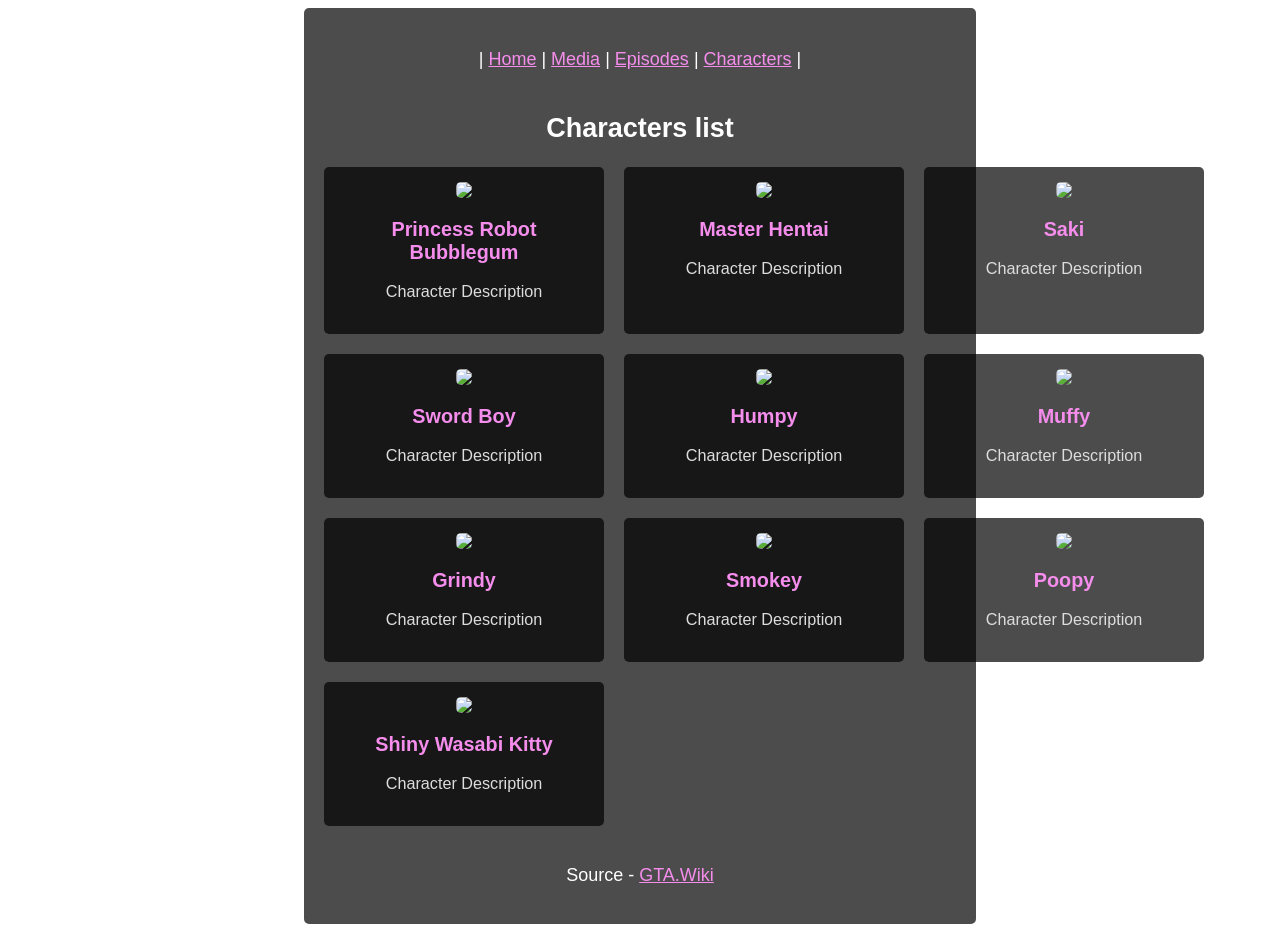
==== characters.html @ 265590be "init commit" ====
<!DOCTYPE html>
<html lang="en">
<head>
    <meta charset="UTF-8">
    <meta name="viewport" content="width=device-width, initial-scale=1.0">
    <title>PRB Fanpage - Characters</title>
    <link rel="stylesheet" href="styles.css">
</head>
<body>
    <div class="MainContainer">
        <br>
        <nav>
            <span>|</span>
            <a href="index.html">Home</a>
            <span>|</span>
            <a href="media.html">Media</a>
            <span>|</span>
            <a href="Episodes.html">Episodes</a>
            <span>|</span>
            <a href="Characters.html">Characters</a>
            <span>|</span>
        </nav>
        <br>
            <h2>Characters list</h2>
        <div class="Character_Grid">
            <div class="Character_Card">
                <img class="Character_Card_Image" src="https://gta.wiki/images/thumb/PRB-GTAIV-CharacterDecal.png/120px-PRB-GTAIV-CharacterDecal.png?17a62">
                <h3 class="Character_Card_Name">Princess Robot Bubblegum</h3>
                <p class="Character_Card_Description">Character Description</p>
            </div>
            <div class="Character_Card">
                <img class="Character_Card_Image" src="https://gta.wiki/images/thumb/PRB-GTAV-MasterHentai.png/120px-PRB-GTAV-MasterHentai.png?9576b">
                <h3 class="Character_Card_Name">Master Hentai</h3>
                <p class="Character_Card_Description">Character Description</p>
            </div>
            <div class="Character_Card">
                <img class="Character_Card_Image" src="https://gta.wiki/images/thumb/PRB-GTAIV-Saki.png/120px-PRB-GTAIV-Saki.png?896fe">
                <h3 class="Character_Card_Name">Saki</h3>
                <p class="Character_Card_Description">Character Description</p>
            </div>
            <div class="Character_Card">
                <img class="Character_Card_Image" src="https://gta.wiki/images/thumb/PRB-GTAV-Swordboy.png/120px-PRB-GTAV-Swordboy.png?33616">
                <h3 class="Character_Card_Name">Sword Boy</h3>
                <p class="Character_Card_Description">Character Description</p>
            </div>
            <div class="Character_Card">
                <img class="Character_Card_Image" src="https://gta.wiki/images/thumb/PRB-GTAV-Humpy.png/120px-PRB-GTAV-Humpy.png?526be">
                <h3 class="Character_Card_Name">Humpy</h3>
                <p class="Character_Card_Description">Character Description</p>
            </div>
            <div class="Character_Card">
                <img class="Character_Card_Image" src="https://gta.wiki/images/thumb/PRB-GTAV-Muffy.png/120px-PRB-GTAV-Muffy.png?1f9bf">
                <h3 class="Character_Card_Name">Muffy</h3>
                <p class="Character_Card_Description">Character Description</p>
            </div>
            <div class="Character_Card">
                <img class="Character_Card_Image" src="https://gta.wiki/images/thumb/PRB-GTAV-Grindy.png/120px-PRB-GTAV-Grindy.png?ac778">
                <h3 class="Character_Card_Name">Grindy</h3>
                <p class="Character_Card_Description">Character Description</p>
            </div>
            <div class="Character_Card">
                <img class="Character_Card_Image" src="https://gta.wiki/images/thumb/PRB-GTAV-Smokey.png/120px-PRB-GTAV-Smokey.png?ee5b9">
                <h3 class="Character_Card_Name">Smokey</h3>
                <p class="Character_Card_Description">Character Description</p>
            </div>
            <div class="Character_Card">
                <img class="Character_Card_Image" src="https://gta.wiki/images/thumb/PRB-GTAV-Poopy.png/120px-PRB-GTAV-Poopy.png?ed0c2">
                <h3 class="Character_Card_Name">Poopy</h3>
                <p class="Character_Card_Description">Character Description</p>
            </div>
            <div class="Character_Card">
                <img class="Character_Card_Image" src="https://gta.wiki/w/File:PRB-GTAV-ShinyWasabiKitty.png">
                <h3 class="Character_Card_Name">Shiny Wasabi Kitty</h3>
                <p class="Character_Card_Description">Character Description</p>
            </div>
        </div>
        <br>
        <footer>
            <p>Source - <a href="https://gta.wiki/w/Princess_Robot_Bubblegum">GTA.Wiki</a></p>
        </footer>
    </div>
</body>
</html>
---- styles.css ----
html {
    background-image: url("https://gta.wiki/images/PRB-TBoGT-MasterHentaisTemple.png?f89bc");
    background-size: cover;
    background-attachment: fixed;
    background-repeat: no-repeat;
    background-position: center top;
}

body {
    color: white;
    text-align: center;
}

.MainContainer{
    background-color: rgba(0, 0, 0, 0.7);
    width: 50%;
    border-radius: 5px;
    margin-left: auto;
    margin-right: auto;
    padding: 20px;
    font-size: large;
    font-family: Arial, Helvetica, sans-serif;
}

li{
    font-size: small;
    text-align: left;
}

nav{
    flex-direction: row;
    display: flex;
    justify-content: center;
    gap: 5px;
}

a {
    color: rgb(245, 141, 236);
    text-decoration: underline;
}

a:hover {
    color: rgb(245, 100, 233);
}

.Character_Grid {
    display: grid;
    grid-template-columns: repeat(3, 1fr);
    gap: 20px;
    justify-items: center;
    margin-top: 20px;
}

.Character_Card {
    background-color: rgba(0, 0, 0, 0.7);
    border-radius: 5px;
    padding: 15px;
    width: 250px;
    text-align: center;
    color: white;
}

.Character_Card_Image {
    width: 100%;
    height: auto;
    border-radius: 5px;
    margin-bottom: 10px;
}

.Character_Card_Name {
    font-size: 1.1em;
    margin: 5px 0;
    color: rgb(245, 141, 236);
}

.Character_Card_Description {
    font-size: 0.9em;
    color: #ddd;
    line-height: 1.4;
}

@media (max-width: 800px) {
    .Character_Grid {
        grid-template-columns: repeat(2, 1fr);
    }
}

@media (max-width: 500px) {
    .Character_Grid {
        grid-template-columns: 1fr;
    }
}
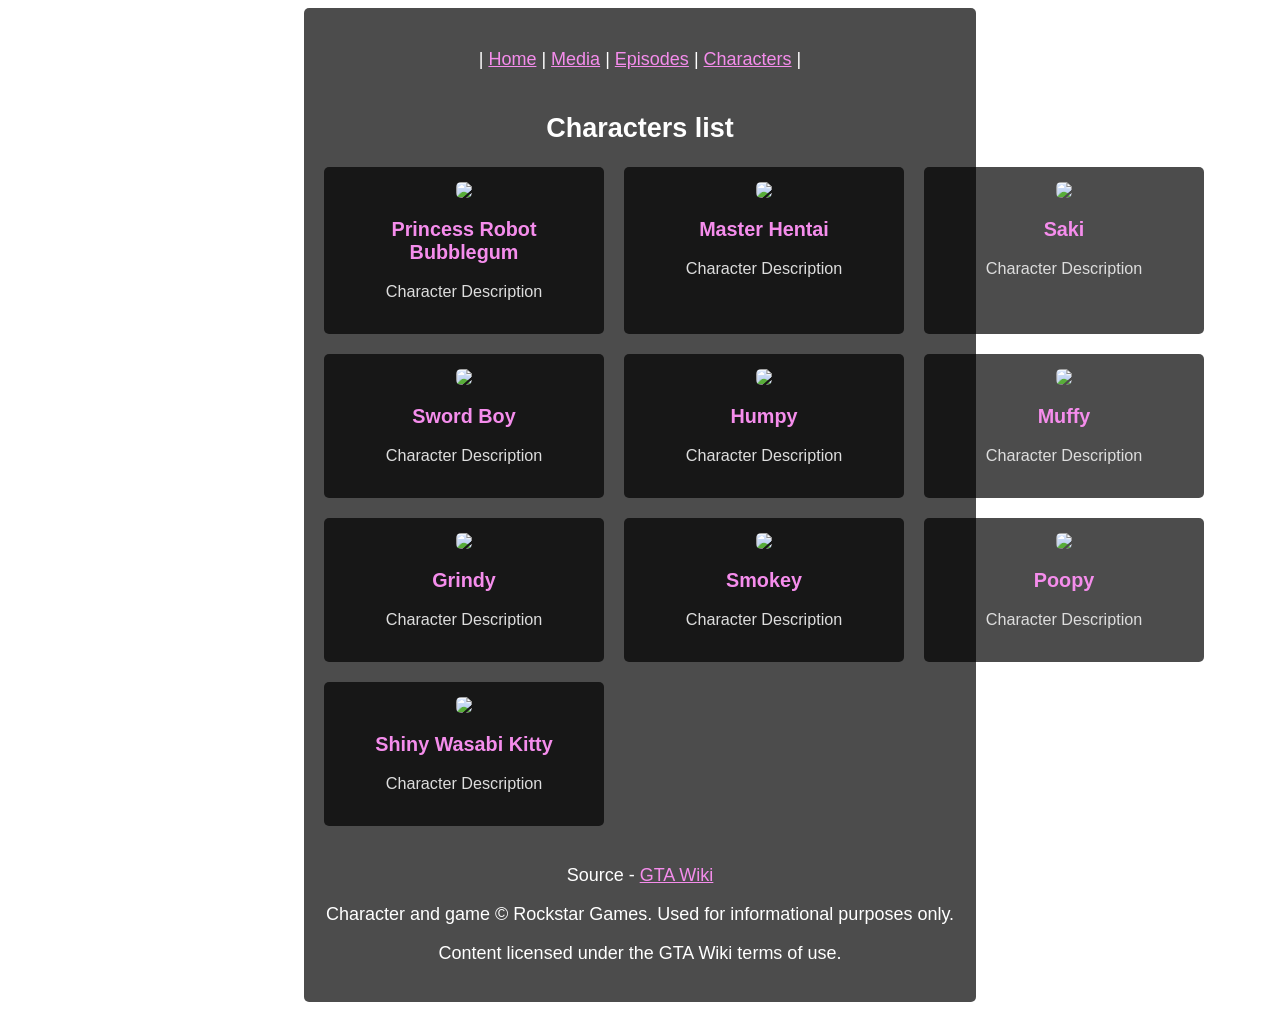
==== commit e9a44bd1: "expanded footer" ====
--- a/characters.html
+++ b/characters.html
@@ -76,7 +76,9 @@
         </div>
         <br>
         <footer>
-            <p>Source - <a href="https://gta.wiki/w/Princess_Robot_Bubblegum">GTA.Wiki</a></p>
+            <p>Source - <a href="https://gta.wiki/w/Princess_Robot_Bubblegum">GTA Wiki</a></p>
+            <p>Character and game © Rockstar Games. Used for informational purposes only.</p>
+            <p>Content licensed under the GTA Wiki terms of use.</p>
         </footer>
     </div>
 </body>
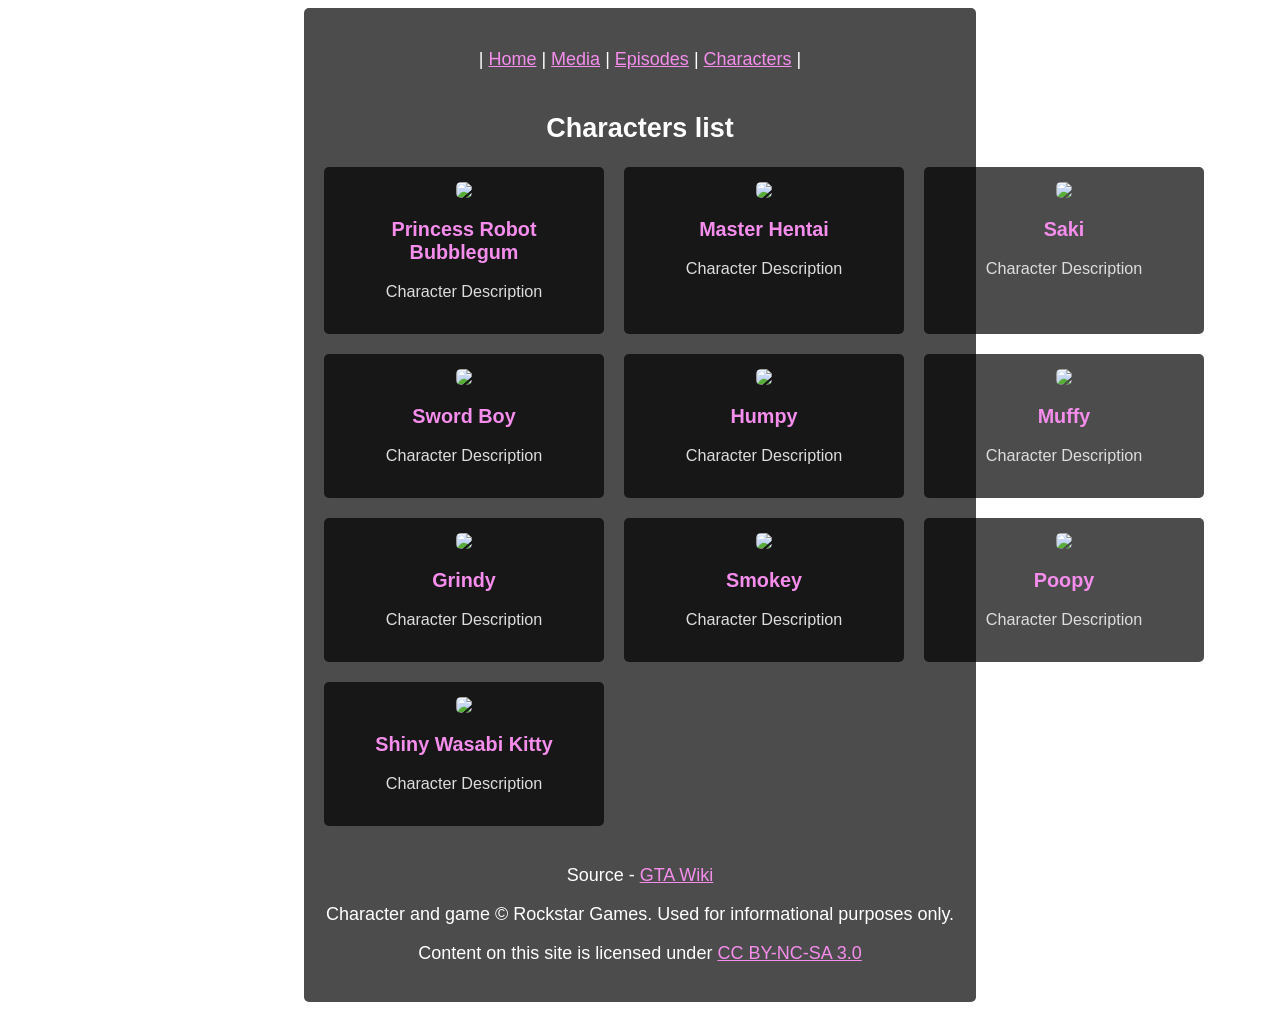
==== commit 01fb5531: "included proper license in footer" ====
--- a/characters.html
+++ b/characters.html
@@ -78,7 +78,7 @@
         <footer>
             <p>Source - <a href="https://gta.wiki/w/Princess_Robot_Bubblegum">GTA Wiki</a></p>
             <p>Character and game © Rockstar Games. Used for informational purposes only.</p>
-            <p>Content licensed under the GTA Wiki terms of use.</p>
+            <p>Content on this site is licensed under <a href="https://creativecommons.org/licenses/by-nc-sa/3.0/"> CC BY-NC-SA 3.0</a></p>
         </footer>
     </div>
 </body>
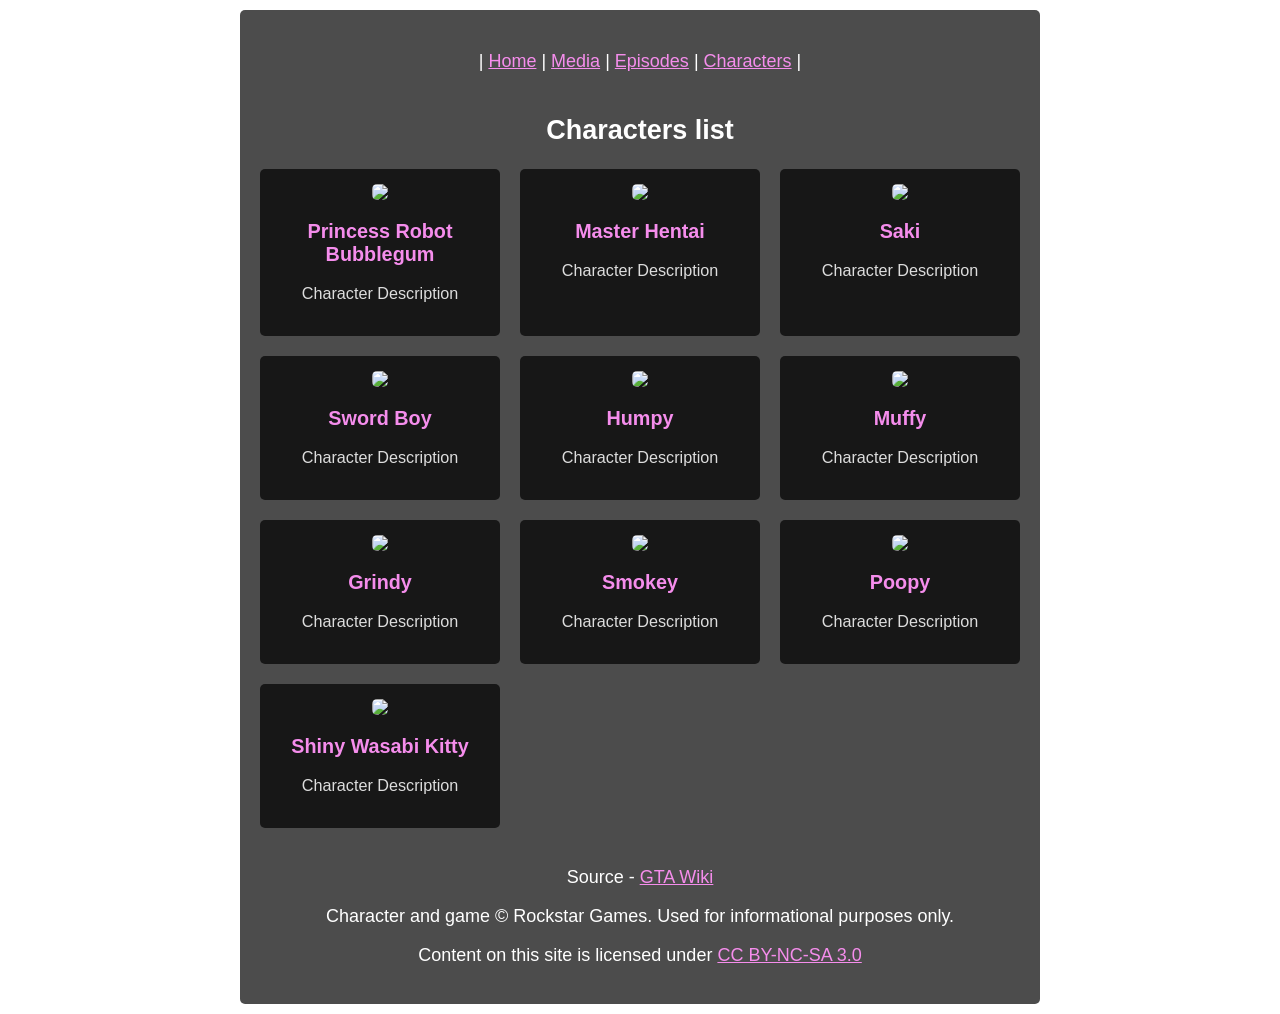
==== commit aa23a0d3: "fixed incorrect Image Source for "shiny wasabi kitty"" ====
--- a/characters.html
+++ b/characters.html
@@ -17,7 +17,7 @@
             <span>|</span>
             <a href="Episodes.html">Episodes</a>
             <span>|</span>
-            <a href="Characters.html">Characters</a>
+            <a href="characters.html">Characters</a>
             <span>|</span>
         </nav>
         <br>
@@ -69,7 +69,7 @@
                 <p class="Character_Card_Description">Character Description</p>
             </div>
             <div class="Character_Card">
-                <img class="Character_Card_Image" src="https://gta.wiki/w/File:PRB-GTAV-ShinyWasabiKitty.png">
+                <img class="Character_Card_Image" src="https://gta.wiki/images/thumb/PRB-GTAV-ShinyWasabiKitty.png/120px-PRB-GTAV-ShinyWasabiKitty.png?073e5">
                 <h3 class="Character_Card_Name">Shiny Wasabi Kitty</h3>
                 <p class="Character_Card_Description">Character Description</p>
             </div>
--- a/styles.css
+++ b/styles.css
@@ -1,48 +1,47 @@
 html {
     background-image: url("https://gta.wiki/images/PRB-TBoGT-MasterHentaisTemple.png?f89bc");
     background-size: cover;
-    background-attachment: fixed;
+    background-attachment: scroll; /* 'fixed' causes issues on iOS */
     background-repeat: no-repeat;
     background-position: center top;
 }
-
 body {
     color: white;
     text-align: center;
+    margin: 0;
+    padding: 10px;
+    box-sizing: border-box;
 }
-
-.MainContainer{
+.MainContainer {
     background-color: rgba(0, 0, 0, 0.7);
-    width: 50%;
+    width: 90%;
+    max-width: 800px;
     border-radius: 5px;
     margin-left: auto;
     margin-right: auto;
     padding: 20px;
     font-size: large;
     font-family: Arial, Helvetica, sans-serif;
+    box-sizing: border-box;
 }
-
-li{
+li {
     font-size: small;
     text-align: left;
 }
-
-nav{
+nav {
     flex-direction: row;
     display: flex;
     justify-content: center;
     gap: 5px;
+    flex-wrap: wrap; /* prevents nav links from overflowing on small screens */
 }
-
 a {
     color: rgb(245, 141, 236);
     text-decoration: underline;
 }
-
 a:hover {
     color: rgb(245, 100, 233);
 }
-
 .Character_Grid {
     display: grid;
     grid-template-columns: repeat(3, 1fr);
@@ -50,44 +49,55 @@
     justify-items: center;
     margin-top: 20px;
 }
-
 .Character_Card {
     background-color: rgba(0, 0, 0, 0.7);
     border-radius: 5px;
     padding: 15px;
-    width: 250px;
+    width: 100%; /* fluid instead of fixed 250px */
+    max-width: 250px;
     text-align: center;
     color: white;
+    box-sizing: border-box;
 }
-
 .Character_Card_Image {
     width: 100%;
     height: auto;
     border-radius: 5px;
     margin-bottom: 10px;
 }
-
 .Character_Card_Name {
     font-size: 1.1em;
     margin: 5px 0;
     color: rgb(245, 141, 236);
 }
-
 .Character_Card_Description {
     font-size: 0.9em;
     color: #ddd;
     line-height: 1.4;
 }
-
 @media (max-width: 800px) {
+    .MainContainer {
+        width: 95%;
+        padding: 15px;
+        font-size: medium;
+    }
     .Character_Grid {
         grid-template-columns: repeat(2, 1fr);
     }
 }
-
 @media (max-width: 500px) {
+    .MainContainer {
+        width: 100%;
+        border-radius: 0;
+        padding: 12px;
+    }
     .Character_Grid {
         grid-template-columns: 1fr;
     }
-}
-
+    .Character_Card {
+        max-width: 100%;
+    }
+    nav {
+        gap: 8px;
+    }
+}
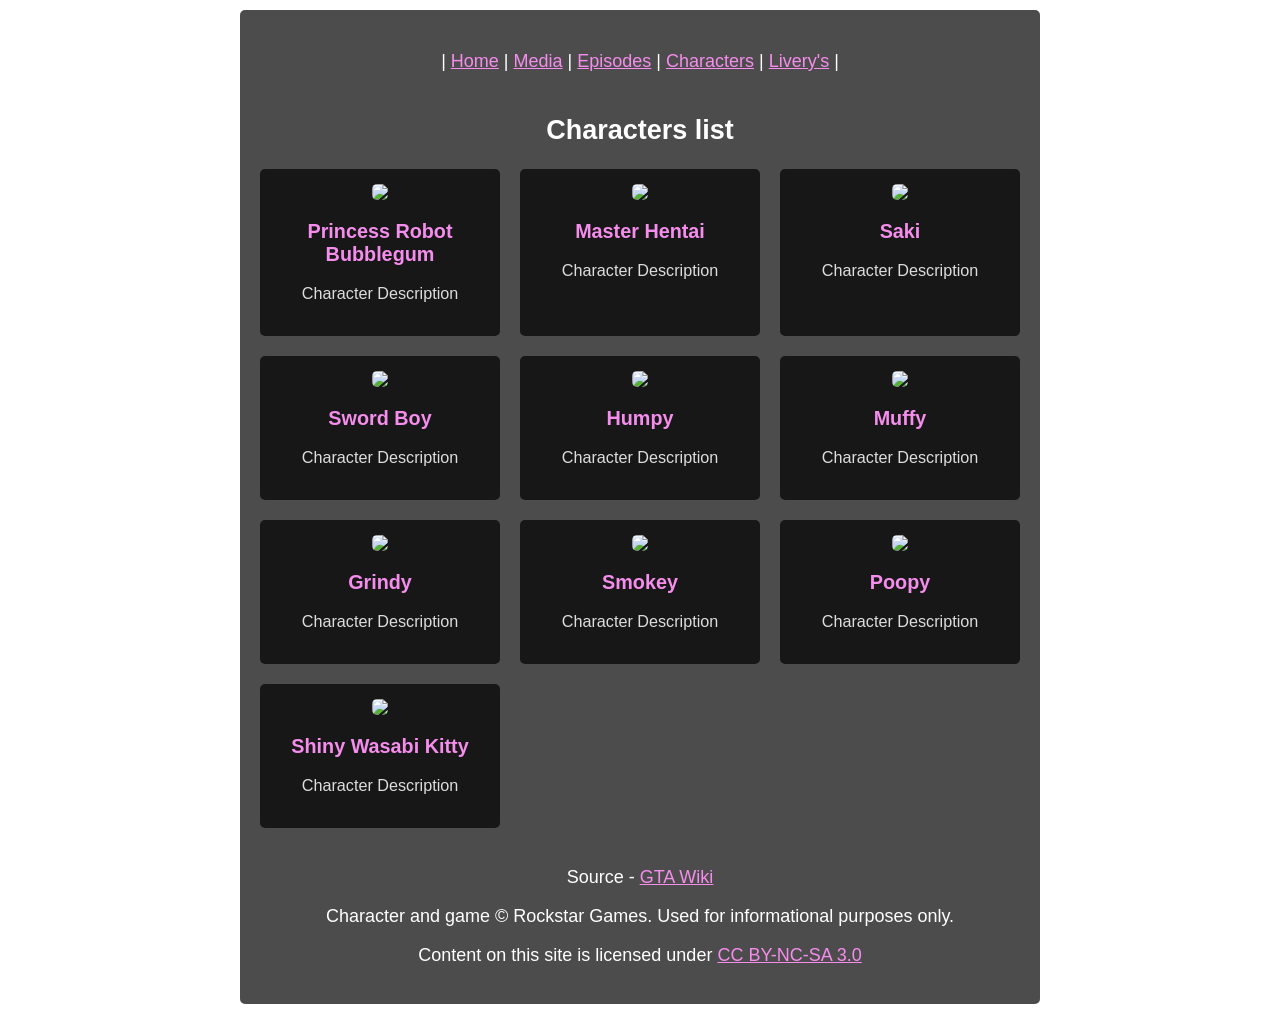
==== commit 5875d64c: "Changed images to higher quality verisons" ====
--- a/characters.html
+++ b/characters.html
@@ -19,57 +19,59 @@
             <span>|</span>
             <a href="characters.html">Characters</a>
             <span>|</span>
+            <a href="livery.html">Livery's</a>
+            <span>|</span>
         </nav>
         <br>
             <h2>Characters list</h2>
         <div class="Character_Grid">
             <div class="Character_Card">
-                <img class="Character_Card_Image" src="https://gta.wiki/images/thumb/PRB-GTAIV-CharacterDecal.png/120px-PRB-GTAIV-CharacterDecal.png?17a62">
+                <img class="Character_Card_Image" src="https://gta.wiki/images/PRB-GTAIV-CharacterDecal.png">
                 <h3 class="Character_Card_Name">Princess Robot Bubblegum</h3>
                 <p class="Character_Card_Description">Character Description</p>
             </div>
             <div class="Character_Card">
-                <img class="Character_Card_Image" src="https://gta.wiki/images/thumb/PRB-GTAV-MasterHentai.png/120px-PRB-GTAV-MasterHentai.png?9576b">
+                <img class="Character_Card_Image" src="https://gta.wiki/images/PRB-GTAV-MasterHentai.png">
                 <h3 class="Character_Card_Name">Master Hentai</h3>
                 <p class="Character_Card_Description">Character Description</p>
             </div>
             <div class="Character_Card">
-                <img class="Character_Card_Image" src="https://gta.wiki/images/thumb/PRB-GTAIV-Saki.png/120px-PRB-GTAIV-Saki.png?896fe">
+                <img class="Character_Card_Image" src="https://gta.wiki/images/PRB-GTAIV-Saki.png">
                 <h3 class="Character_Card_Name">Saki</h3>
                 <p class="Character_Card_Description">Character Description</p>
             </div>
             <div class="Character_Card">
-                <img class="Character_Card_Image" src="https://gta.wiki/images/thumb/PRB-GTAV-Swordboy.png/120px-PRB-GTAV-Swordboy.png?33616">
+                <img class="Character_Card_Image" src="https://gta.wiki/images/PRB-GTAV-Swordboy.png">
                 <h3 class="Character_Card_Name">Sword Boy</h3>
                 <p class="Character_Card_Description">Character Description</p>
             </div>
             <div class="Character_Card">
-                <img class="Character_Card_Image" src="https://gta.wiki/images/thumb/PRB-GTAV-Humpy.png/120px-PRB-GTAV-Humpy.png?526be">
+                <img class="Character_Card_Image" src="https://gta.wiki/images/PRB-GTAV-Humpy.png">
                 <h3 class="Character_Card_Name">Humpy</h3>
                 <p class="Character_Card_Description">Character Description</p>
             </div>
             <div class="Character_Card">
-                <img class="Character_Card_Image" src="https://gta.wiki/images/thumb/PRB-GTAV-Muffy.png/120px-PRB-GTAV-Muffy.png?1f9bf">
+                <img class="Character_Card_Image" src="https://gta.wiki/images/PRB-GTAV-Muffy.png">
                 <h3 class="Character_Card_Name">Muffy</h3>
                 <p class="Character_Card_Description">Character Description</p>
             </div>
             <div class="Character_Card">
-                <img class="Character_Card_Image" src="https://gta.wiki/images/thumb/PRB-GTAV-Grindy.png/120px-PRB-GTAV-Grindy.png?ac778">
+                <img class="Character_Card_Image" src="https://gta.wiki/images/PRB-GTAV-Grindy.png">
                 <h3 class="Character_Card_Name">Grindy</h3>
                 <p class="Character_Card_Description">Character Description</p>
             </div>
             <div class="Character_Card">
-                <img class="Character_Card_Image" src="https://gta.wiki/images/thumb/PRB-GTAV-Smokey.png/120px-PRB-GTAV-Smokey.png?ee5b9">
+                <img class="Character_Card_Image" src="https://gta.wiki/images/PRB-GTAV-Smokey.png">
                 <h3 class="Character_Card_Name">Smokey</h3>
                 <p class="Character_Card_Description">Character Description</p>
             </div>
             <div class="Character_Card">
-                <img class="Character_Card_Image" src="https://gta.wiki/images/thumb/PRB-GTAV-Poopy.png/120px-PRB-GTAV-Poopy.png?ed0c2">
+                <img class="Character_Card_Image" src="https://gta.wiki/images/PRB-GTAV-Poopy.png">
                 <h3 class="Character_Card_Name">Poopy</h3>
                 <p class="Character_Card_Description">Character Description</p>
             </div>
             <div class="Character_Card">
-                <img class="Character_Card_Image" src="https://gta.wiki/images/thumb/PRB-GTAV-ShinyWasabiKitty.png/120px-PRB-GTAV-ShinyWasabiKitty.png?073e5">
+                <img class="Character_Card_Image" src="https://gta.wiki/images/PRB-GTAV-ShinyWasabiKitty.png">
                 <h3 class="Character_Card_Name">Shiny Wasabi Kitty</h3>
                 <p class="Character_Card_Description">Character Description</p>
             </div>
--- a/styles.css
+++ b/styles.css
@@ -1,7 +1,7 @@
 html {
     background-image: url("https://gta.wiki/images/PRB-TBoGT-MasterHentaisTemple.png?f89bc");
     background-size: cover;
-    background-attachment: scroll; /* 'fixed' causes issues on iOS */
+    background-attachment: fixed;
     background-repeat: no-repeat;
     background-position: center top;
 }
@@ -33,7 +33,7 @@
     display: flex;
     justify-content: center;
     gap: 5px;
-    flex-wrap: wrap; /* prevents nav links from overflowing on small screens */
+    flex-wrap: wrap;
 }
 a {
     color: rgb(245, 141, 236);
@@ -53,7 +53,7 @@
     background-color: rgba(0, 0, 0, 0.7);
     border-radius: 5px;
     padding: 15px;
-    width: 100%; /* fluid instead of fixed 250px */
+    width: 100%;
     max-width: 250px;
     text-align: center;
     color: white;
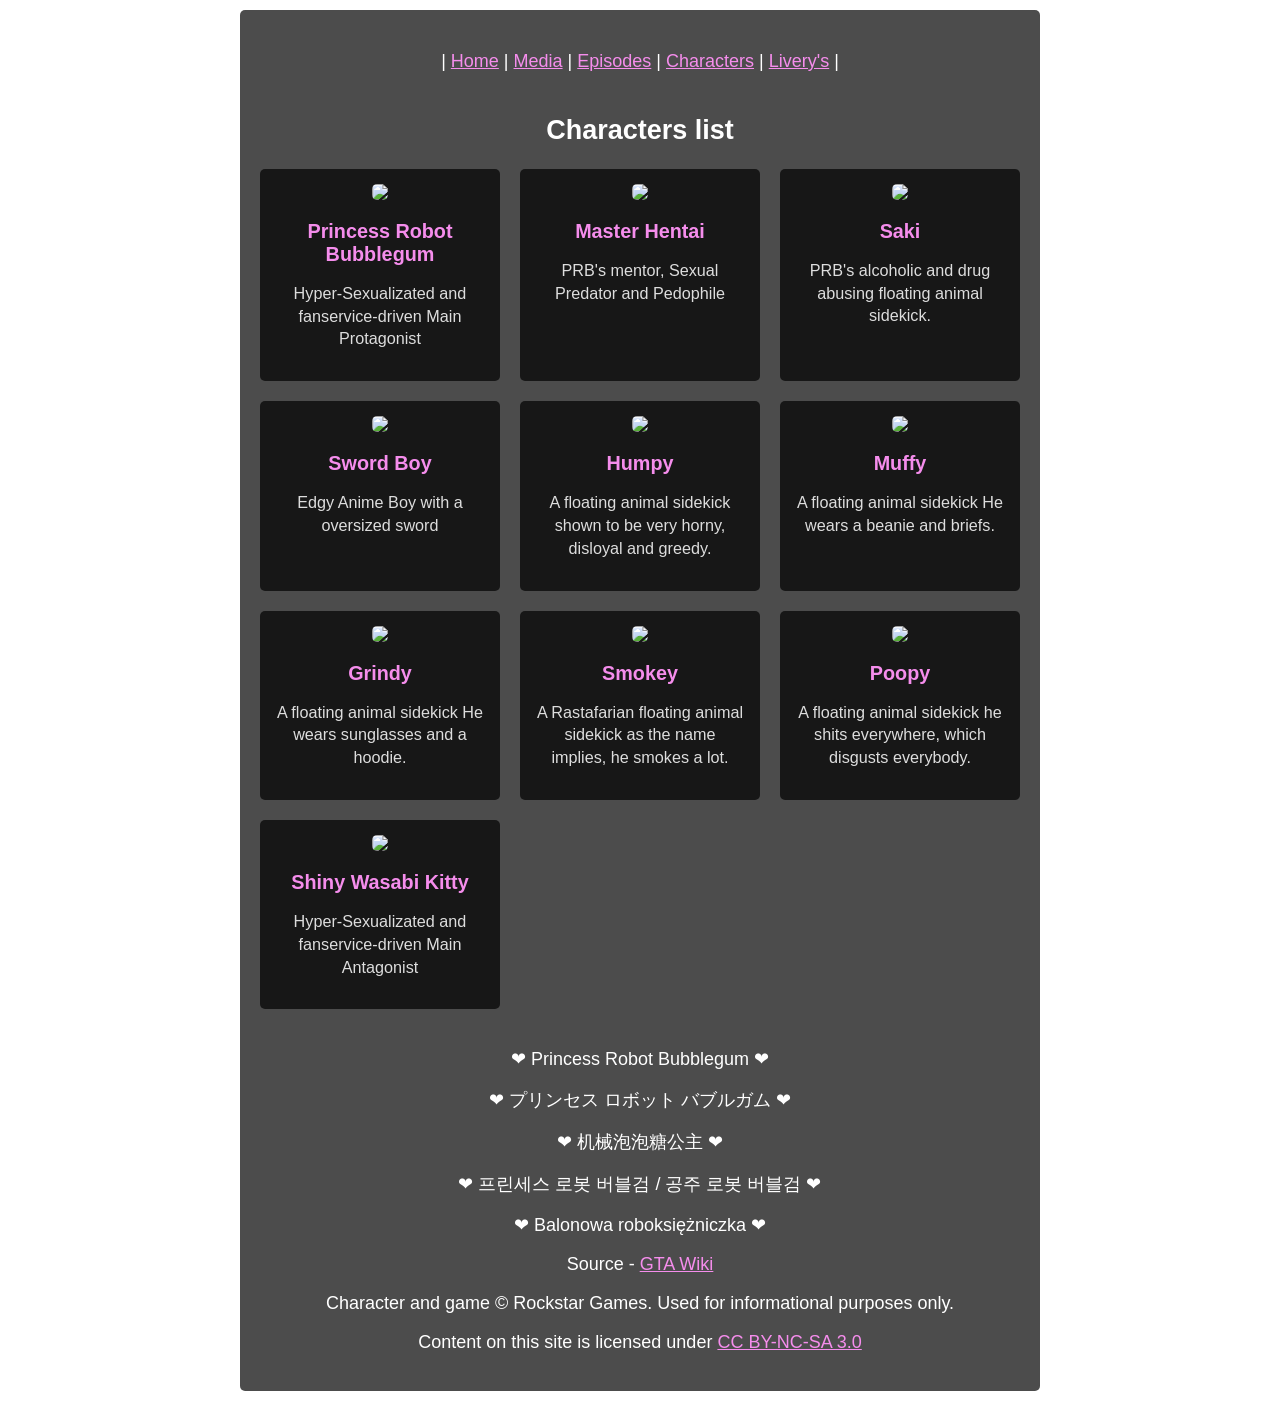
==== commit 9d1c9ec1: "updated charater discriptsions" ====
--- a/characters.html
+++ b/characters.html
@@ -1,3 +1,4 @@
+<!-- characters.html -->
 <!DOCTYPE html>
 <html lang="en">
 <head>
@@ -28,56 +29,61 @@
             <div class="Character_Card">
                 <img class="Character_Card_Image" src="https://gta.wiki/images/PRB-GTAIV-CharacterDecal.png">
                 <h3 class="Character_Card_Name">Princess Robot Bubblegum</h3>
-                <p class="Character_Card_Description">Character Description</p>
+                <p class="Character_Card_Description">Hyper-Sexualizated and fanservice-driven Main Protagonist</p>
             </div>
             <div class="Character_Card">
                 <img class="Character_Card_Image" src="https://gta.wiki/images/PRB-GTAV-MasterHentai.png">
                 <h3 class="Character_Card_Name">Master Hentai</h3>
-                <p class="Character_Card_Description">Character Description</p>
+                <p class="Character_Card_Description">PRB's mentor, Sexual Predator and Pedophile</p>
             </div>
             <div class="Character_Card">
                 <img class="Character_Card_Image" src="https://gta.wiki/images/PRB-GTAIV-Saki.png">
                 <h3 class="Character_Card_Name">Saki</h3>
-                <p class="Character_Card_Description">Character Description</p>
+                <p class="Character_Card_Description">PRB's alcoholic and drug abusing floating animal sidekick.</p>
             </div>
             <div class="Character_Card">
                 <img class="Character_Card_Image" src="https://gta.wiki/images/PRB-GTAV-Swordboy.png">
                 <h3 class="Character_Card_Name">Sword Boy</h3>
-                <p class="Character_Card_Description">Character Description</p>
+                <p class="Character_Card_Description">Edgy Anime Boy with a oversized sword</p>
             </div>
             <div class="Character_Card">
                 <img class="Character_Card_Image" src="https://gta.wiki/images/PRB-GTAV-Humpy.png">
                 <h3 class="Character_Card_Name">Humpy</h3>
-                <p class="Character_Card_Description">Character Description</p>
+                <p class="Character_Card_Description">A floating animal sidekick shown to be very horny, disloyal and greedy. </p>
             </div>
             <div class="Character_Card">
                 <img class="Character_Card_Image" src="https://gta.wiki/images/PRB-GTAV-Muffy.png">
                 <h3 class="Character_Card_Name">Muffy</h3>
-                <p class="Character_Card_Description">Character Description</p>
+                <p class="Character_Card_Description">A floating animal sidekick He wears a beanie and briefs. </p>
             </div>
             <div class="Character_Card">
                 <img class="Character_Card_Image" src="https://gta.wiki/images/PRB-GTAV-Grindy.png">
                 <h3 class="Character_Card_Name">Grindy</h3>
-                <p class="Character_Card_Description">Character Description</p>
+                <p class="Character_Card_Description"> 	A floating animal sidekick He wears sunglasses and a hoodie. </p>
             </div>
             <div class="Character_Card">
                 <img class="Character_Card_Image" src="https://gta.wiki/images/PRB-GTAV-Smokey.png">
                 <h3 class="Character_Card_Name">Smokey</h3>
-                <p class="Character_Card_Description">Character Description</p>
+                <p class="Character_Card_Description">A Rastafarian floating animal sidekick as the name implies, he smokes a lot.</p>
             </div>
             <div class="Character_Card">
                 <img class="Character_Card_Image" src="https://gta.wiki/images/PRB-GTAV-Poopy.png">
                 <h3 class="Character_Card_Name">Poopy</h3>
-                <p class="Character_Card_Description">Character Description</p>
+                <p class="Character_Card_Description">A floating animal sidekick he shits everywhere, which disgusts everybody.</p>
             </div>
             <div class="Character_Card">
                 <img class="Character_Card_Image" src="https://gta.wiki/images/PRB-GTAV-ShinyWasabiKitty.png">
                 <h3 class="Character_Card_Name">Shiny Wasabi Kitty</h3>
-                <p class="Character_Card_Description">Character Description</p>
+                <p class="Character_Card_Description">Hyper-Sexualizated and fanservice-driven Main Antagonist</p>
             </div>
         </div>
         <br>
         <footer>
+            <p>❤︎ Princess Robot Bubblegum ❤︎</p>
+            <p>❤︎ プリンセス ロボット バブルガム ❤︎</p>
+            <p>❤︎ 机械泡泡糖公主 ❤︎</p>
+            <p>❤︎ 프린세스 로봇 버블검 / 공주 로봇 버블검 ❤︎</p>
+            <p>❤︎ Balonowa roboksiężniczka ❤︎</p>
             <p>Source - <a href="https://gta.wiki/w/Princess_Robot_Bubblegum">GTA Wiki</a></p>
             <p>Character and game © Rockstar Games. Used for informational purposes only.</p>
             <p>Content on this site is licensed under <a href="https://creativecommons.org/licenses/by-nc-sa/3.0/"> CC BY-NC-SA 3.0</a></p>
